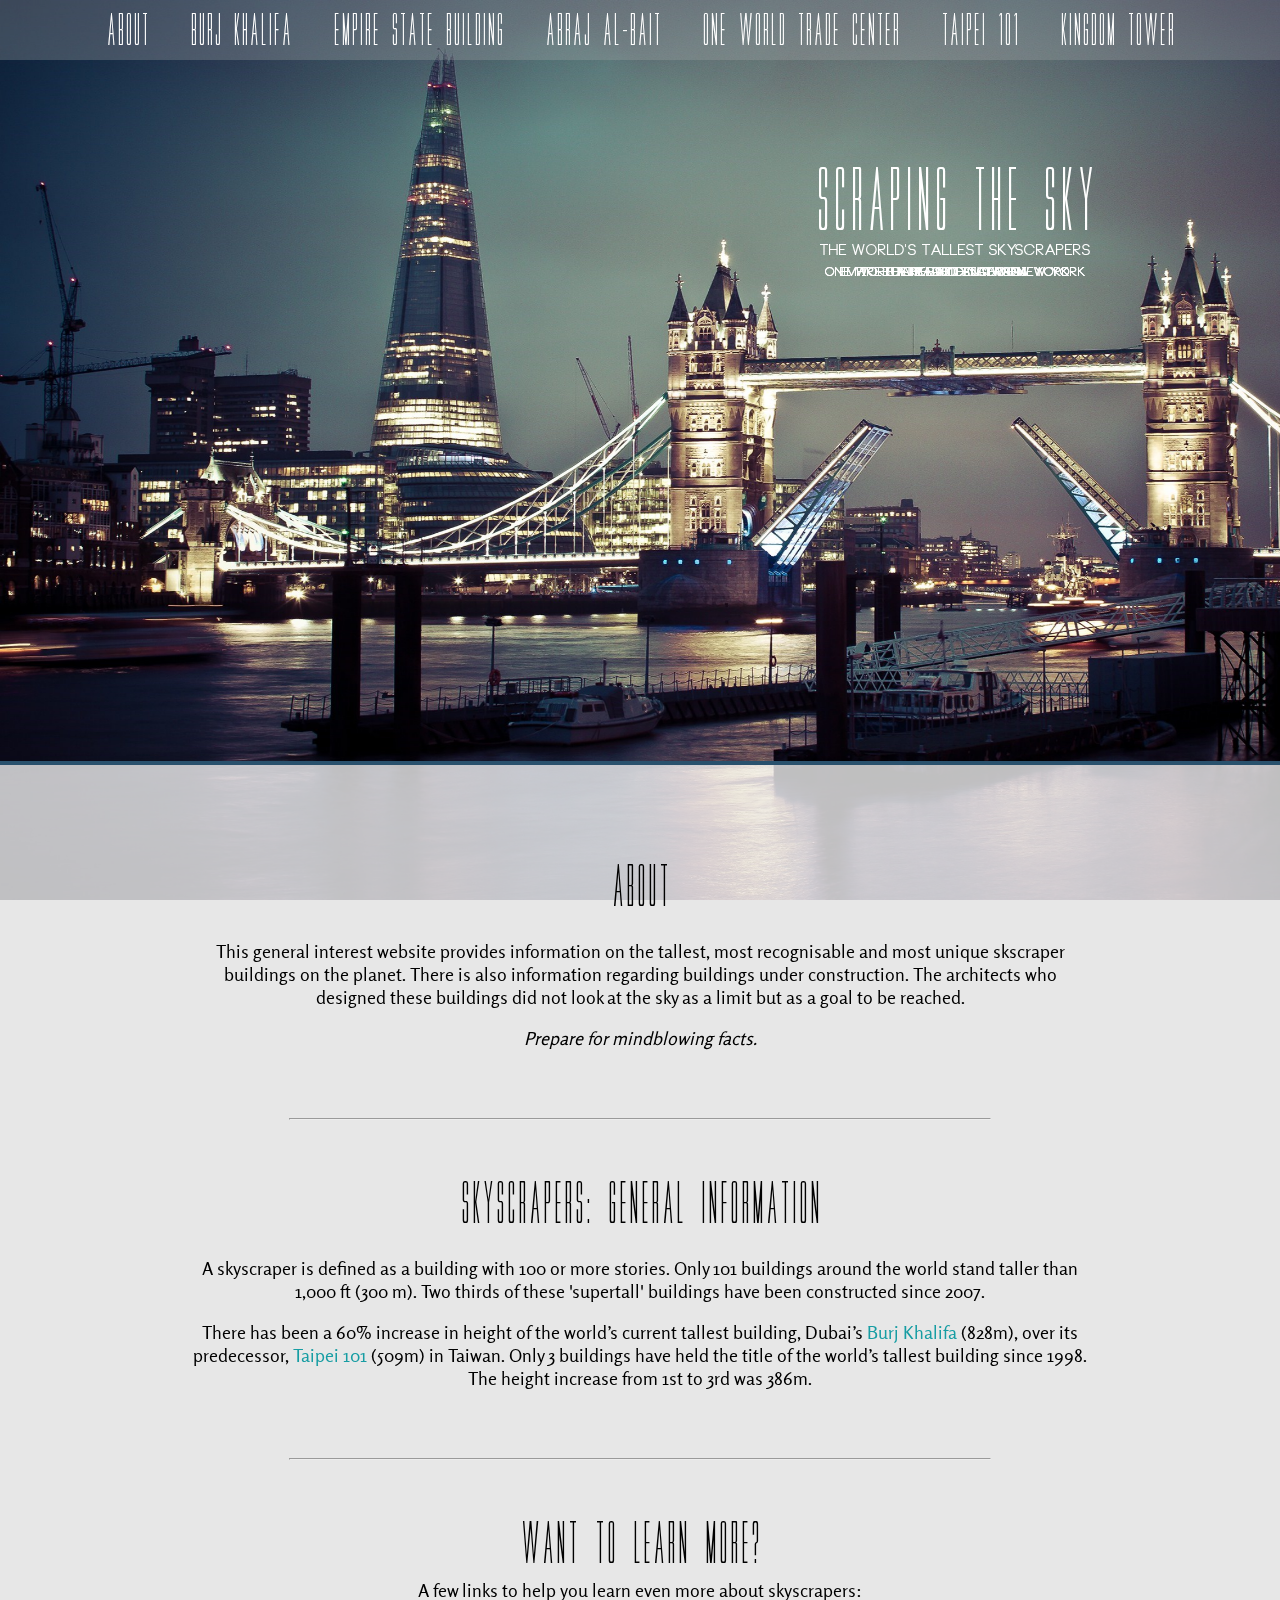
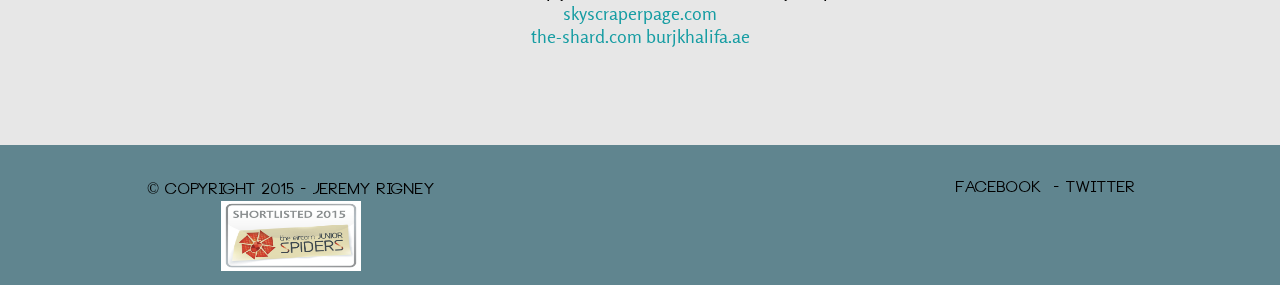
==== index.html @ f7fdcce0 "Changed 1 page, finished rest" ====
<!DOCTYPE html>
<html>
	<head>
	
		<meta charset="UTF-8" />
		<meta http-equiv="X-UA-Compatible" content="IE=edge,chrome=1"> 
		
		<title>Home | Scraping the Sky</title>
		
		<link rel="shortcut icon" href="images/favicon.ico" type="image/x-icon">
		<link rel="icon" href="images/favicon.ico" type="image/x-icon">
		
		<script src="http://ajax.googleapis.com/ajax/libs/jquery/1.9.1/jquery.min.js"></script>
		<script src="js/modernizr.custom.js"></script>

		<script src="//ajax.googleapis.com/ajax/libs/jquery/1.10.2/jquery.min.js"></script>
		
		<link rel="stylesheet" type="text/css" href="style.css" />

	<script>
	
	$(document).ready(function(){
		
		//Check to see if the window is top if not then display button
		$(window).scroll(function(){
			if ($(this).scrollTop() > 100) {
				$('.scrollToTop').fadeIn();

			} else {
				$('.scrollToTop').fadeOut();


			}
		});
		
		//Click event to scroll to top
		$('.scrollToTop').click(function(){
		$('html, body').animate({scrollTop : 0},800);
		

		

			return false;
		});
		
	});
	
	
	$(function() {
	  $('a[href*=#]:not([href=#])').click(function() {
	    if (location.pathname.replace(/^\//,'') == this.pathname.replace(/^\//,'') && location.hostname == this.hostname) {

	      var target = $(this.hash);
	      target = target.length ? target : $('[name=' + this.hash.slice(1) +']');
	      if (target.length) {
	        $('html,body').animate({
	          scrollTop: target.offset().top
	        }, 1000);
	        return false;
	      }
	    }
	  });
	});
	
	
	$(function() {
	
		$("#text_slideshow > div:gt(0)").hide();

		setInterval(function() { 
		  $('#text_slideshow > div:first')
		.fadeOut(1500)
		    .next()
		    .fadeIn(1500)
		    .end()
		    .appendTo('#text_slideshow');
		},  4000);
		
	});

	
	function slideSwitch() {
		var $active = $('#bg_slideshow img.active');
		if ( $active.length == 0 ) $active = $('#bg_slideshow img:last');
	 
		// use this to pull the images in the order they appear in the markup
		var $next =  $active.next().length ? $active.next()
			: $('#bg_slideshow img:first');

			// remember: uncomment the 3 lines below to put images in random order
			// var $sibs  = $active.siblings();
			// var rndNum = Math.floor(Math.random() * $sibs.length );
			// var $next  = $( $sibs[ rndNum ] );
		 
		$active.addClass('last-active');
			
		$next.css({opacity: 0.0})
			.addClass('active')
			.animate({opacity: 1.0}, 1500, function() {
				$active.removeClass('active last-active');
			});
	}
		 
	$(function() {
		setInterval( "slideSwitch()", 4000 );
	});
			
		</script>
		
		
	</head>
	<body>
<!--[if lt IE 7]>
<p>You are using an <b>outdated</b> browser. Please upgrade your browser or <a href="http://www.google.com/chrome/">download Google Chrome</a> to improve your experience.</p>
<![endif]-->	
	
	<div id="menu">
		<a href="#about">ABOUT</a>
		<a href="burj.html">BURJ KHALIFA</a> 
		<a href="empire.html">EMPIRE STATE BUILDING</a> 
		<a href="makkah.html">ABRAJ AL-BAIT</a> 
		<a href="owtc.html">ONE WORLD TRADE CENTER</a> 
		<a href="taipei.html">TAIPEI 101</a> 
		<a href="kingdom.html">KINGDOM TOWER</a> 

	</div>
		<div style="position: relative; z-index:-100;">
	<div id="bg_slideshow">
		<img class="active" src="images/shard.jpg" alt="The Shard - London" />
		<img src="images/empire.jpeg" alt="Empire State Building - New York" />
		<img src="images/burj.jpg" alt="Burj Khalifa - Dubai" />
		<img src="images/freedomtower.jpg" alt="One World Trade Center - New York" />
		<img src="images/taipei.jpg" alt="Taipei 101 - Taiwan" />
		<img src="images/empires.jpg" alt="Empire State Building - New York" />
		<img src="images/onewtc.jpg" alt="One World Trade Center - Manhattan" />
		<img src="images/taipei101.jpg" alt="Taipei 101 - Taiwan" />


		

	</div>
	</div>
	
		<div id="title">SCRAPING THE SKY<span>The World's Tallest Skyscrapers</span>
		
			<div id="text_slideshow">			   
			   <div>The Shard - London</div>		   
			   <div>Empire State Building - New York</div>
			   <div>Burj Khalifa - Dubai</div>
			   <div>One World Trade Center - New York</div>		   
			   <div>Taipei 101 - Taiwan</div>	
			   <div>Empire State Building - New York</div>
			   <div>One World Trade Center - New York</div>		   
			   <div>Taipei 101 - Taiwan</div>			   

			</div>
		
		</div>

	  <a href="#" class="scrollToTop"><img src="images/uparrow.png" /></a>
	
	<div id="body_info">		
	<a id="about"></a>

			<br>
			<div id="about_col">
				<div id="heading">ABOUT</div>

				<p> This general interest website provides information on the tallest, most recognisable and most unique skscraper buildings 
				on the planet. There is also information regarding buildings under construction. The architects who designed these buildings did not look at the sky as a limit but as a goal to be reached. 
				
				</p><p>
				<i>Prepare for mindblowing facts.</i> </p>
		
			</div>
			
			<hr width="700">
			
			<div id="generalinfo_col">
				<div id="heading">SKYSCRAPERS: GENERAL INFORMATION</div>
				<p>
	
				A skyscraper is defined as a building with 100 or more stories.
				Only 101 buildings around the world stand taller than 1,000 ft (300 m).
				Two thirds of these 'supertall' buildings have been constructed since 2007.
				</p><p>
				There has been a 60% increase in height of the world’s current tallest building, Dubai’s <a href="burj.html">Burj Khalifa</a> (828m), over its predecessor, <a href="taipei.html">Taipei 101</a> (509m) in Taiwan. 
				Only 3 buildings have held the title of the world’s tallest building since 1998. The height increase from 1st to 3rd was 386m. 
				</p>
			</div>
			
			<hr width="700">
			
			<div id="learnmore">
				<div id="heading">WANT TO LEARN MORE?</div>
			A few links to help you learn even more about skyscrapers:<br>
			
			<a href ="http://www.skyscraperpage.com/" target="_blank">skyscraperpage.com</a><br>
			<a href="http://www.the-shard.com" target="_blank">the-shard.com</a>
			<a href="http://www.burjkhalifa.ae/en/" target="_blank">burjkhalifa.ae</a>
			</div>
			
			
			<div id="footer">
				<div id="lfooter_col">
					&#169; Copyright 2015 - Jeremy Rigney<br>
					<a href="http://www.juniorspiders.ie/2015-event/shortlist-2015/" title="Junior Spiders Shortlist."><img src="images/juniorspiders1.jpg" height="70" width="140"/></a>
				</div>	
				
				<div id="rfooter_col">
				 <a href="#"> Facebook <img src="" /></a> -
				 <a href="#"> Twitter <img src="" /></a>
				</div>
				
			</div>
			
		</div>

	</body>
	
</html>
---- style.css ----
@charset "utf-8";

@\\\
 
                                |
                                |
                                |
                              _/^\_
                             //^^^\\
                            //^^^^^\\
                            ||.:::.||
                           //.:::::.\\
                           ||:::::::||
                         __||_ ::: _||__
                         |.::|.:::.|::.|
                        _|:::|:::::|:::|_
                       |"""""""""""""""""|
                       |= .:::::::::::. =|
                       |= ::::::::::::: =|
                       |= ::::::::::::: =|
                       |= ::::::::::::: =|
                       |= ::::::::::::: =|
                       |= ::::::::::::: =|
                       |= ::::::::::::: =|
                       |= ::::::::::::: =|
                       |= ::::::::::::: =|
                       |= ::::::::::::: =|
                       |= ::::::::::::: =|
                      _|_ ::::::::::::: _|_
                     |:::|:::::::::::::|:::|
                    _|___|_:::::::::::_|___|_
                   |:::::::|:::::::::|:::::::|
                  _|_::::::|:::::::::|::::::_|_
                 |:::|:::::|:::::::::|:::::|:::|
                 |:::|=:=:=|=:=:=:=:=|=:=:=|:::|
                 |=:=|II:II|:II:I:II:|II:II|=:=|,
              ,%8|III|----'/.""""""".\`----|III|8%8,
            '%&86"""""    //         \\    """""%&6&%,  
           --------------'/           \`--------------
           --------------'             `---------------
           =  =  =  =  =  =  =  =  =  =  =  =  =  =  =
		  /* There be Dragons!!! */;
				   
html{
	margin: 0px auto;
	overflow-x:hidden;
	max-width:100%;
}

body  {
	margin: 0px auto;
	background-size:1600px 800px ;
	background-repeat: no-repeat;
	background-color: #a1a1a1;
	background-attachment: fixed;
	max-width:100%;

}

@font-face{	
	font-family: 'titlefont';
	src: url('fonts/movie_letters/movieletters.ttf'), url('fonts/movie_letters/movieletters.eot');
	
}

@font-face{	
	font-family: 'subtitlefont';
	src: url('fonts/neou/neou.ttf'), url('fonts/neou/neou.eot');
		
}

@font-face{	
	font-family: 'contentfont';
	src: url('fonts/rosario/rosario.ttf'), url('fonts/rosario/rosario.eot');

}


a:link {
    text-decoration: none;
	color:#179DA3;
	transition:0.3s;
}
a:visited {
    text-decoration: none;
	color:#179DA3;

}
a:hover {
	color:#000;
	transition:0.3s;

}
a:active {
    text-decoration: none;
}

#menu{
	height:55px;
	width:100%;
	top:0;
	margin-bottom:-60px;
	background-color:rgba(170, 173, 173, 0.0);
	opacity:0.5;
	text-align:center;
	font-family:titlefont;
	transition:0.3s linear;
	padding-top:5px;
	font-size:45px;
	overflow:hidden;

}


#menu:hover{
	opacity:1;
	cursor:default;
	transition:0.3s linear;
	background-color:rgba(170, 173, 173, 0.3);

}

#menu a{
	color:#fff;
	padding-left:15px;
	padding-right:15px;
	transition:0.25s linear;

}

#menu:hover a{
	color:#fff;
	padding-left:15px;
	padding-right:15px;
	
}

#menu a:hover{
	color:#000;
	transition:0.25s linear;
	
}
			
#title{
	font-family:titlefont;
	font-size:90px;
	color:#fff;
	font-style:bold;
	margin-left: 480px;
	margin-top:150px;
    width: 950px;
	text-align:center;
	z-index:1;
	position:relative;
	
}

#title span{
	font-size:15px;
	font-family:subtitlefont;
	display:block;
	margin-top:-10px;
}

#bg_slideshow {
    position:relative;
	display:inline;
    z-index:-1;
	
}
 
#bg_slideshow img {
    position:absolute;
    top:0;
    left:0;
    z-index:8;
    opacity:0.0;
	
}
 
#bg_slideshow img.active {
    z-index:10;
    opacity:1.0;
	
}
 
#bg_slideshow img.last-active {
    z-index:9;
	
}
 
#bg_slideshow img {
    min-height: 100%;
    min-width: 1024px;
    width: 1600px;
    height: 800px;
    position: fixed;
    top: 0;
    left: 0;
	
}

#bg_slideshow  img alt{
	color:#000;
	height:80px;

}
 
@media screen and (max-width: 1024px){
    img.bg {
    left: 50%;
    margin-left: -512px;
	
}
}

#text_slideshow { 
	margin: 80px auto; 
	position: absolute;
    top: 50%;
    left: 50%;
	font-size:13px;
    transform: translateX(-50%) translateY(-50%);
	font-family:subtitlefont;
	width: 400px; 
	height: 40px; 
	padding: 10px; 
	text-align:center;
	
}
		
#text_slideshow > div { 
	position: absolute; 
	top: 10px; 
	left: 10px; 
	right: 10px; 
	color:#fff;
	bottom: 10px; 
}

#content {
    width: 100px;
    margin: 0 auto;
    background: rgba(11,11,11, 0.5);
    padding: 20px;
	
}

#bottom_center_button{
    position:absolute;
    bottom:5px;
    width:100%; 
	
 } 
 
#moreinfo_button{
    width:80px;
	padding-top:-40px;
	text-align:center;
    margin:0px auto; 
	background-color:rgba(255, 255, 255, 0.0);
	font-family:subtitlefont;
	/*border:1px solid #179DA3;*/
	transition:0.3s linear;

}
 
#moreinfo_button:hover{
	background-color:rgba(255, 255, 255, 1);
	transition:0.3s linear;
	color:#179da3;

}

.scrollToTop{
	width:100px; 
	height:130px;
	text-align:center; 
	font-style: exo;
	color: #000;
	text-decoration: none;
	position:fixed;
	bottom:0px;
	z-index:4;
	right:40px;
	transition:0.3s;
	display:none;
}
.scrollToTop:hover{
	transition:0.3s;
	text-decoration:none;
}

 
#body_info{
	width:100%;
	height:1100px;
	background-color:rgba(255,255,255,0.75);
	margin-top:500px;
	z-index:2;
	position:absolute;
	text-align:center;
	border-top:4px solid #29516D;
	padding-top:20px;
	
	
}

#heading{
	font-family:titlefont;
	font-size:60px;
	text-align:center;

}

#about_col{
	font-family:contentfont;
	font-size:18px;
	width:900px;
	position:relative;
	padding:40px;
	text-align:center;
	margin: 10px auto;	
	border:0px solid #29516D;
	margin-left:auto;
	margin-right:auto;

}

#generalinfo_col{
	font-family:contentfont;
	font-size:18px;
	width:900px;
	position:relative;
	padding:40px;
	text-align:center;
	margin: 10px auto;	
	border:0px solid #29516D;
	margin-left:auto;
	margin-right:auto;

}

#learnmore{
	font-family:contentfont;
	font-size:18px;
	width:900px;
	padding:40px;
	text-align:center;
	margin: 10px auto;	
	position: relative;
	border:0px solid #29516D;
	margin-left:auto;
	margin-right:auto;

}

#footer{
	width:100%;
	height:80px;
	bottom:0;
	left:0;
	max-width:100%;
	padding:30px;
	font-family:subtitlefont;
	position:absolute;
	background-color:rgba(38, 91, 106, 0.7);
	cursor:default;

}

#lfooter_col{
	float:left;
	width:40%;
	margin:5px;
	text-align:center;

}

#rfooter_col{
	float:right;
	width:40%;
	margin:5px;
	text-align:center;

}

#rfooter_col a{
	color:#000;
}
#rfooter_col a:hover{
	color:#fff;
}
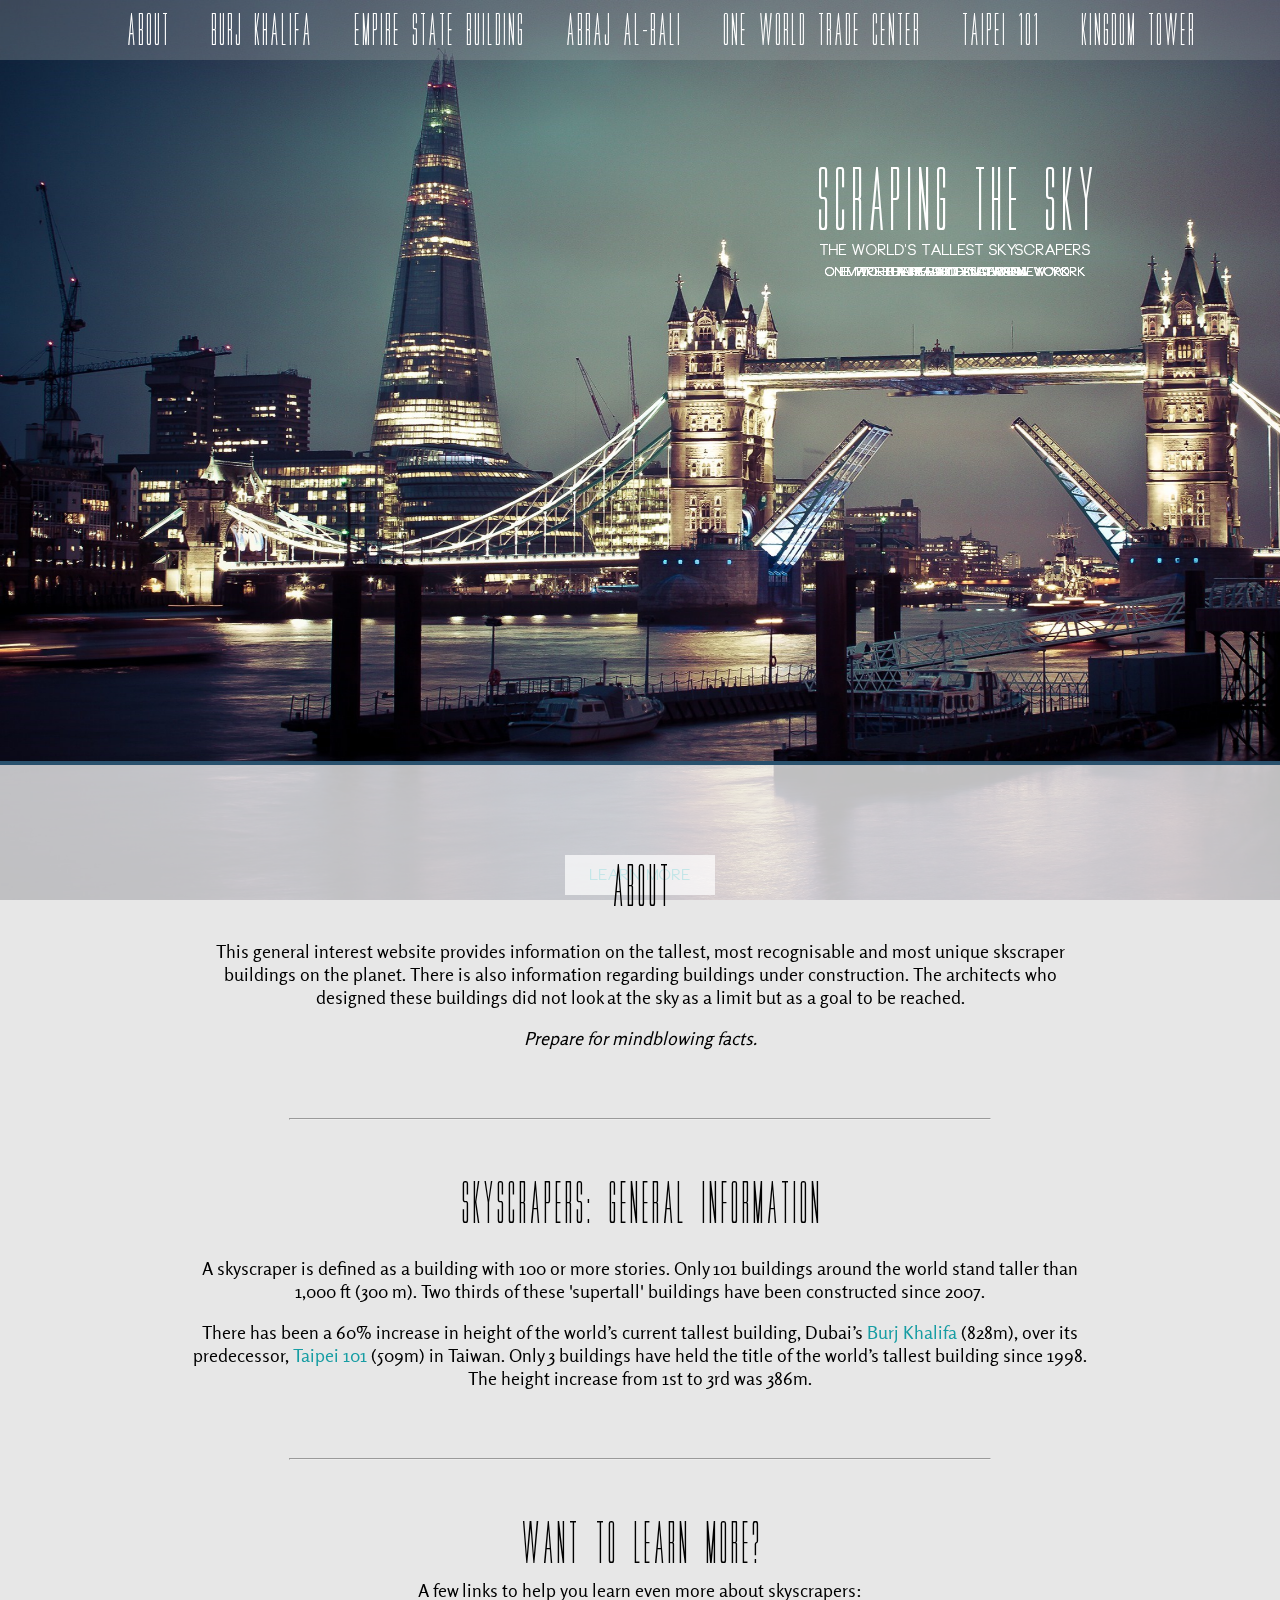
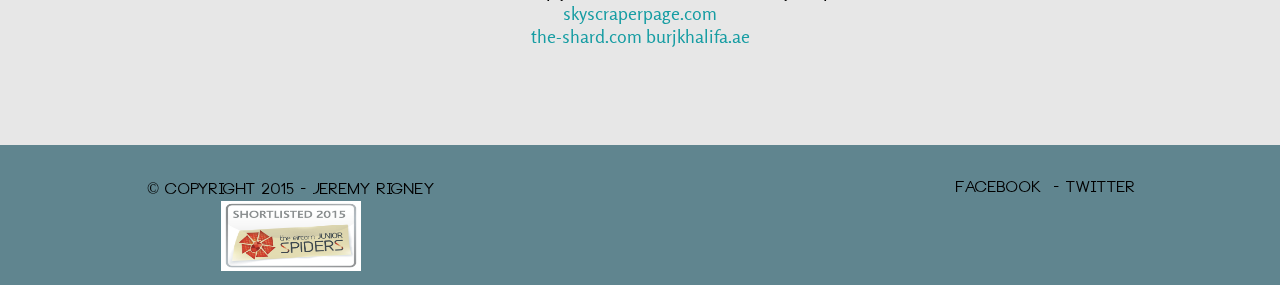
==== commit 9b399161: "made pages mobile responsive" ====
--- a/index.html
+++ b/index.html
@@ -4,7 +4,9 @@
 	
 		<meta charset="UTF-8" />
 		<meta http-equiv="X-UA-Compatible" content="IE=edge,chrome=1"> 
-		
+
+		<meta name="viewport" content='width=500'>
+
 		<title>Home | Scraping the Sky</title>
 		
 		<link rel="shortcut icon" href="images/favicon.ico" type="image/x-icon">
@@ -15,7 +17,8 @@
 
 		<script src="//ajax.googleapis.com/ajax/libs/jquery/1.10.2/jquery.min.js"></script>
 		
-		<link rel="stylesheet" type="text/css" href="style.css" />
+		<link rel="stylesheet" type="text/css" href="style.css" media="none" onload="if(media!='all')media='all'">
+		<noscript><link rel="stylesheet" href="style.css"></noscript>
 
 	<script>
 	
@@ -105,6 +108,17 @@
 		setInterval( "slideSwitch()", 4000 );
 	});
 			
+			
+	$(function () {
+     $('#menu ul').addClass('hidden');
+	});
+	
+	$(function() {
+		$('#menu button.minimenu').click(function(e) {
+			e.preventDefault();
+			$('#menu ul').toggleClass('hidden');
+		});
+	});	
 		</script>
 		
 		
@@ -115,15 +129,21 @@
 <![endif]-->	
 	
 	<div id="menu">
-		<a href="#about">ABOUT</a>
-		<a href="burj.html">BURJ KHALIFA</a> 
-		<a href="empire.html">EMPIRE STATE BUILDING</a> 
-		<a href="makkah.html">ABRAJ AL-BAIT</a> 
-		<a href="owtc.html">ONE WORLD TRADE CENTER</a> 
-		<a href="taipei.html">TAIPEI 101</a> 
-		<a href="kingdom.html">KINGDOM TOWER</a> 
-
-	</div>
+	<button class="minimenu"><img src="images/menu.png" height="35" width="35"/></button>
+	
+	
+	<ul>
+		<li><a href="index.html">ABOUT</a></li>
+		<li><a href="burj.html">BURJ KHALIFA</a></li>
+		<li><a href="empire.html">EMPIRE STATE BUILDING</a></li> 
+		<li><a href="makkah.html">ABRAJ AL-BALI</a></li> 
+		<li><a href="owtc.html">ONE WORLD TRADE CENTER</a></li> 
+		<li><a href="taipei.html">TAIPEI 101</a></li> 
+		<li><a href="kingdom.html">KINGDOM TOWER</a></li> 
+		
+	</ul>	
+	</div>
+	
 		<div style="position: relative; z-index:-100;">
 	<div id="bg_slideshow">
 		<img class="active" src="images/shard.jpg" alt="The Shard - London" />
@@ -156,6 +176,14 @@
 			</div>
 		
 		</div>
+		
+		<div id='bottom_center_button'>
+		<a href="#about">
+		<div id='moreinfo_button'>
+			<b>LEARN MORE</b>
+		</div>
+		</a>
+	</div>
 
 	  <a href="#" class="scrollToTop"><img src="images/uparrow.png" /></a>
 	
@@ -174,7 +202,7 @@
 		
 			</div>
 			
-			<hr width="700">
+			<hr>
 			
 			<div id="generalinfo_col">
 				<div id="heading">SKYSCRAPERS: GENERAL INFORMATION</div>
--- a/style.css
+++ b/style.css
@@ -45,6 +45,7 @@
 	margin: 0px auto;
 	overflow-x:hidden;
 	max-width:100%;
+	
 }
 
 body  {
@@ -54,6 +55,7 @@
 	background-color: #a1a1a1;
 	background-attachment: fixed;
 	max-width:100%;
+	
 
 }
 
@@ -100,17 +102,15 @@
 	width:100%;
 	top:0;
 	margin-bottom:-60px;
-	background-color:rgba(170, 173, 173, 0.0);
-	opacity:0.5;
+	background-color:rgba(170, 173, 173, 0);
 	text-align:center;
 	font-family:titlefont;
 	transition:0.3s linear;
 	padding-top:5px;
 	font-size:45px;
-	overflow:hidden;
-
-}
-
+	overflow:hidden;	
+
+}
 
 #menu:hover{
 	opacity:1;
@@ -119,27 +119,49 @@
 	background-color:rgba(170, 173, 173, 0.3);
 
 }
-
-#menu a{
-	color:#fff;
+#menu ul{
+	margin:0px auto;
+	top:0;
+
+}
+
+#menu li{
+	color:#fff;
+	display:inline;
+	font:titlefont;
 	padding-left:15px;
 	padding-right:15px;
 	transition:0.25s linear;
 
 }
 
-#menu:hover a{
-	color:#fff;
-	padding-left:15px;
-	padding-right:15px;
-	
+#menu a{
+	color:#fff;
 }
 
 #menu a:hover{
 	color:#000;
+}
+
+#menu:hover li{
+	color:#fff;
+	
+}
+
+#menu li:hover{
+	color:#000;
 	transition:0.25s linear;
 	
 }
+
+.minimenu{
+	float:right;
+	display:none;
+	margin:10px;
+	width:35px;
+	height:35px;
+}
+	
 			
 #title{
 	font-family:titlefont;
@@ -254,23 +276,25 @@
  } 
  
 #moreinfo_button{
-    width:80px;
-	padding-top:-40px;
+    width:130px;
+	height:20px;
 	text-align:center;
     margin:0px auto; 
-	background-color:rgba(255, 255, 255, 0.0);
+	background-color:rgba(255, 255, 255, 0.7);
+	padding:10px;
+	/*border: 1px solid #179DA3;*/
 	font-family:subtitlefont;
-	/*border:1px solid #179DA3;*/
 	transition:0.3s linear;
-
-}
- 
-#moreinfo_button:hover{
+	line-height:25px;
+
+ }
+ 
+ #moreinfo_button:hover{
 	background-color:rgba(255, 255, 255, 1);
 	transition:0.3s linear;
 	color:#179da3;
 
-}
+ }
 
 .scrollToTop{
 	width:100px; 
@@ -301,8 +325,7 @@
 	position:absolute;
 	text-align:center;
 	border-top:4px solid #29516D;
-	padding-top:20px;
-	
+	padding-top:20px;	
 	
 }
 
@@ -335,7 +358,6 @@
 	padding:40px;
 	text-align:center;
 	margin: 10px auto;	
-	border:0px solid #29516D;
 	margin-left:auto;
 	margin-right:auto;
 
@@ -349,7 +371,6 @@
 	text-align:center;
 	margin: 10px auto;	
 	position: relative;
-	border:0px solid #29516D;
 	margin-left:auto;
 	margin-right:auto;
 
@@ -391,4 +412,79 @@
 #rfooter_col a:hover{
 	color:#fff;
 }
-
+hr{width:700px;}
+
+@media all and (max-width: 550px) {
+   
+	#menu {  
+		overflow: auto; 
+		height:100%; 
+		opacity:1;
+	}
+	
+	.minimenu {
+		width: 50px;
+		height: 50px;
+		display:inline;
+	}
+
+	.hidden {
+		display: none;
+
+	}
+	
+	button{
+		background:none;
+		border:none;
+		font-size:1em;
+		color:blue;
+	
+	}
+	
+	#title{
+		margin:0px auto;
+		margin-top:30%;
+		vertical-align:middle;
+		width:100%;
+		text-align:center;
+		
+	}
+	
+	#body_info{
+		width:100%;
+		height:200%;
+ 		margin-top:100%;
+
+	}
+	
+	hr{display:none;}
+	
+	#about_col{
+		width:80%;
+		height:90%;
+		margin:5px;
+		margin-bottom:-150%;
+
+	}
+	
+	#generalinfo_col{
+		width:80%;
+		height:90%;
+		margin:5px;
+		margin-bottom:-130%;
+
+	}
+	
+	#learnmore{
+		width:80%;
+		height:90%;
+		margin:5px;
+		margin-bottom:-130%;
+	
+	}
+	
+	#footer{
+		display:none;
+	}
+}
+  --- a/style.css
+++ b/style.css
@@ -45,6 +45,7 @@
 	margin: 0px auto;
 	overflow-x:hidden;
 	max-width:100%;
+	
 }
 
 body  {
@@ -54,6 +55,7 @@
 	background-color: #a1a1a1;
 	background-attachment: fixed;
 	max-width:100%;
+	
 
 }
 
@@ -100,17 +102,15 @@
 	width:100%;
 	top:0;
 	margin-bottom:-60px;
-	background-color:rgba(170, 173, 173, 0.0);
-	opacity:0.5;
+	background-color:rgba(170, 173, 173, 0);
 	text-align:center;
 	font-family:titlefont;
 	transition:0.3s linear;
 	padding-top:5px;
 	font-size:45px;
-	overflow:hidden;
-
-}
-
+	overflow:hidden;	
+
+}
 
 #menu:hover{
 	opacity:1;
@@ -119,27 +119,49 @@
 	background-color:rgba(170, 173, 173, 0.3);
 
 }
-
-#menu a{
-	color:#fff;
+#menu ul{
+	margin:0px auto;
+	top:0;
+
+}
+
+#menu li{
+	color:#fff;
+	display:inline;
+	font:titlefont;
 	padding-left:15px;
 	padding-right:15px;
 	transition:0.25s linear;
 
 }
 
-#menu:hover a{
-	color:#fff;
-	padding-left:15px;
-	padding-right:15px;
-	
+#menu a{
+	color:#fff;
 }
 
 #menu a:hover{
 	color:#000;
+}
+
+#menu:hover li{
+	color:#fff;
+	
+}
+
+#menu li:hover{
+	color:#000;
 	transition:0.25s linear;
 	
 }
+
+.minimenu{
+	float:right;
+	display:none;
+	margin:10px;
+	width:35px;
+	height:35px;
+}
+	
 			
 #title{
 	font-family:titlefont;
@@ -254,23 +276,25 @@
  } 
  
 #moreinfo_button{
-    width:80px;
-	padding-top:-40px;
+    width:130px;
+	height:20px;
 	text-align:center;
     margin:0px auto; 
-	background-color:rgba(255, 255, 255, 0.0);
+	background-color:rgba(255, 255, 255, 0.7);
+	padding:10px;
+	/*border: 1px solid #179DA3;*/
 	font-family:subtitlefont;
-	/*border:1px solid #179DA3;*/
 	transition:0.3s linear;
-
-}
- 
-#moreinfo_button:hover{
+	line-height:25px;
+
+ }
+ 
+ #moreinfo_button:hover{
 	background-color:rgba(255, 255, 255, 1);
 	transition:0.3s linear;
 	color:#179da3;
 
-}
+ }
 
 .scrollToTop{
 	width:100px; 
@@ -301,8 +325,7 @@
 	position:absolute;
 	text-align:center;
 	border-top:4px solid #29516D;
-	padding-top:20px;
-	
+	padding-top:20px;	
 	
 }
 
@@ -335,7 +358,6 @@
 	padding:40px;
 	text-align:center;
 	margin: 10px auto;	
-	border:0px solid #29516D;
 	margin-left:auto;
 	margin-right:auto;
 
@@ -349,7 +371,6 @@
 	text-align:center;
 	margin: 10px auto;	
 	position: relative;
-	border:0px solid #29516D;
 	margin-left:auto;
 	margin-right:auto;
 
@@ -391,4 +412,79 @@
 #rfooter_col a:hover{
 	color:#fff;
 }
-
+hr{width:700px;}
+
+@media all and (max-width: 550px) {
+   
+	#menu {  
+		overflow: auto; 
+		height:100%; 
+		opacity:1;
+	}
+	
+	.minimenu {
+		width: 50px;
+		height: 50px;
+		display:inline;
+	}
+
+	.hidden {
+		display: none;
+
+	}
+	
+	button{
+		background:none;
+		border:none;
+		font-size:1em;
+		color:blue;
+	
+	}
+	
+	#title{
+		margin:0px auto;
+		margin-top:30%;
+		vertical-align:middle;
+		width:100%;
+		text-align:center;
+		
+	}
+	
+	#body_info{
+		width:100%;
+		height:200%;
+ 		margin-top:100%;
+
+	}
+	
+	hr{display:none;}
+	
+	#about_col{
+		width:80%;
+		height:90%;
+		margin:5px;
+		margin-bottom:-150%;
+
+	}
+	
+	#generalinfo_col{
+		width:80%;
+		height:90%;
+		margin:5px;
+		margin-bottom:-130%;
+
+	}
+	
+	#learnmore{
+		width:80%;
+		height:90%;
+		margin:5px;
+		margin-bottom:-130%;
+	
+	}
+	
+	#footer{
+		display:none;
+	}
+}
+  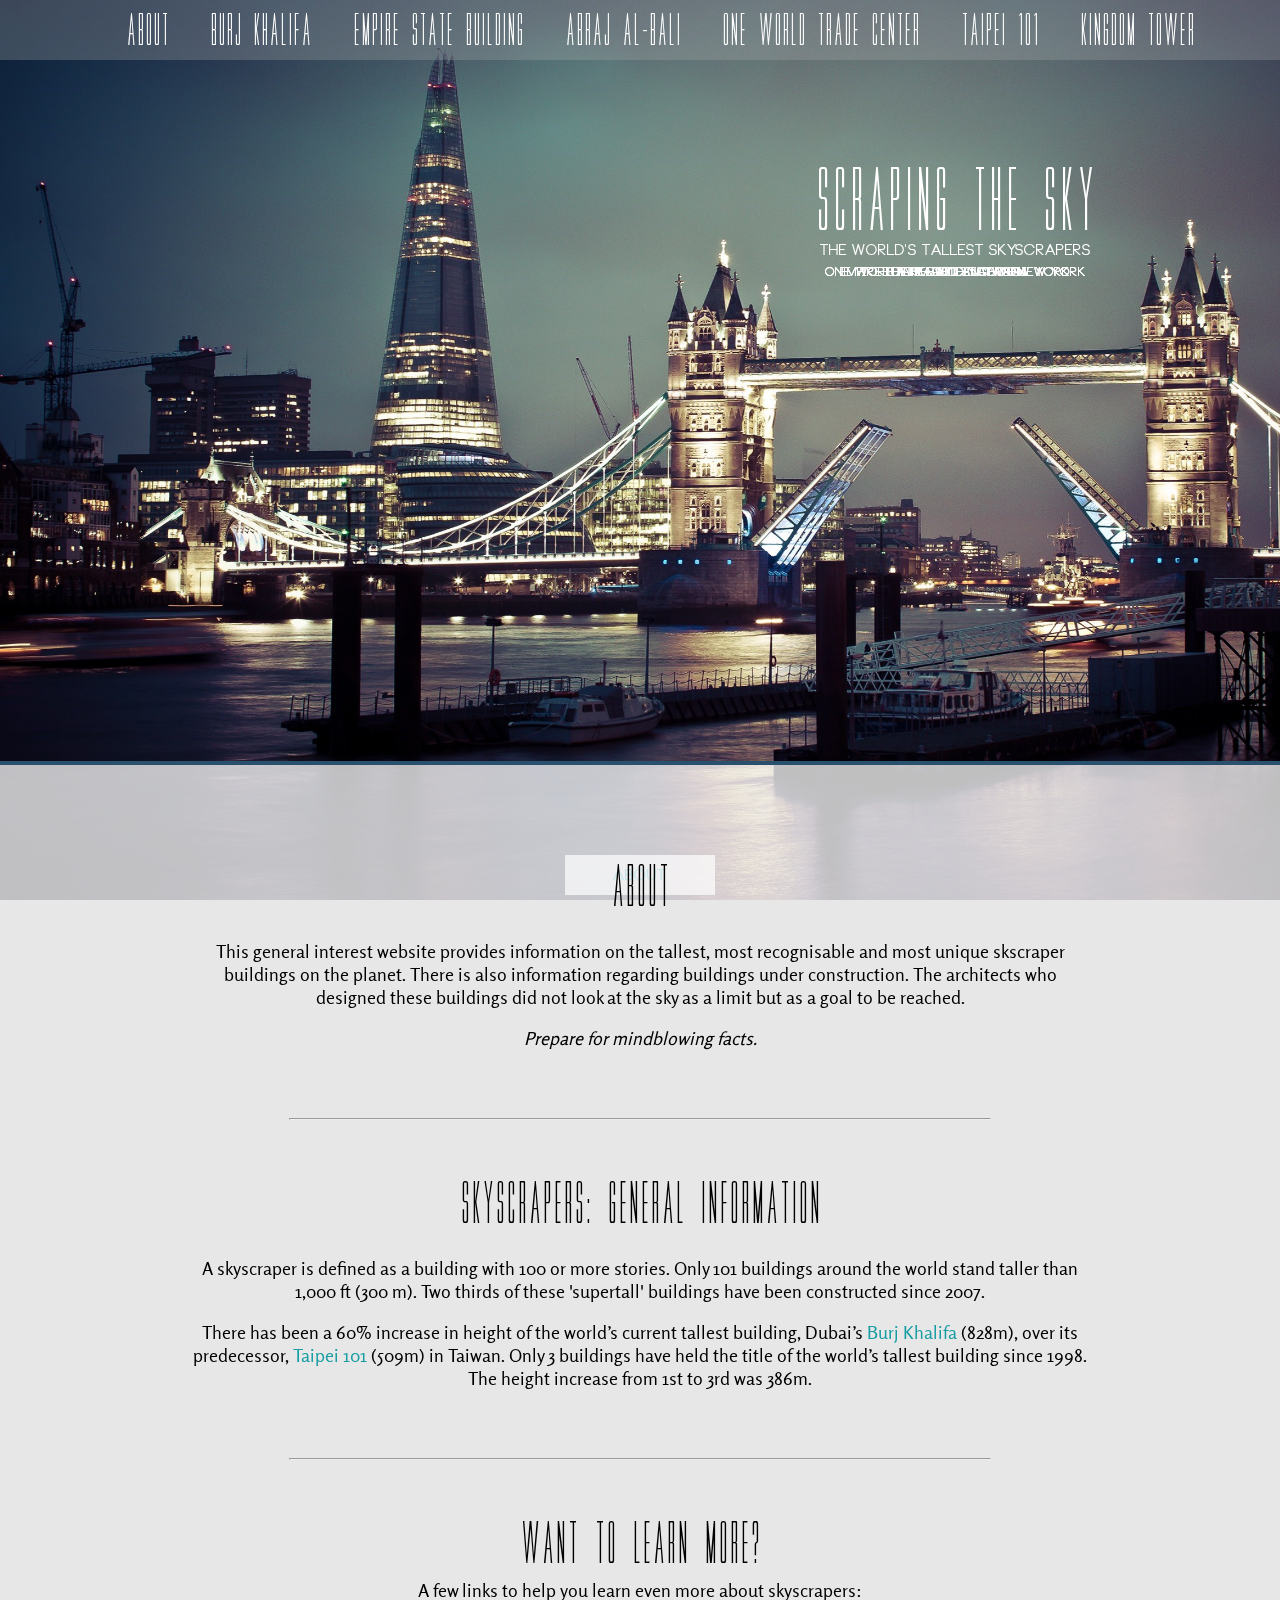
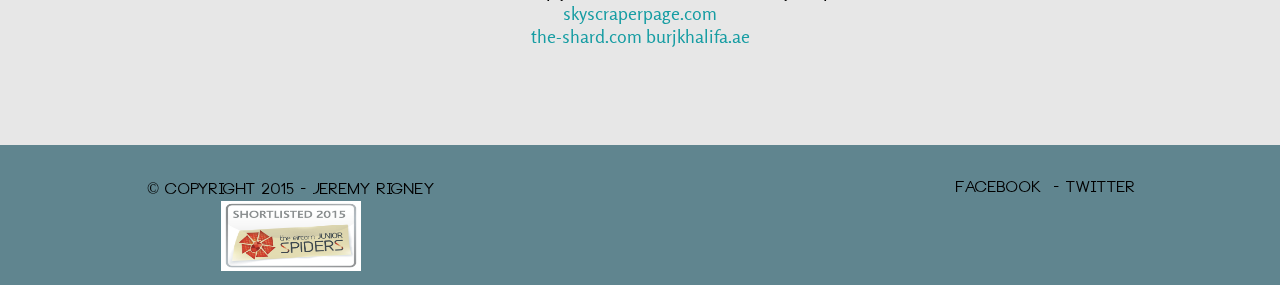
==== commit 1df83e9c: "removed unused images," ====
--- a/index.html
+++ b/index.html
@@ -124,16 +124,12 @@
 		
 	</head>
 	<body>
-<!--[if lt IE 7]>
-<p>You are using an <b>outdated</b> browser. Please upgrade your browser or <a href="http://www.google.com/chrome/">download Google Chrome</a> to improve your experience.</p>
-<![endif]-->	
 	
 	<div id="menu">
 	<button class="minimenu"><img src="images/menu.png" height="35" width="35"/></button>
-	
-	
+		
 	<ul>
-		<li><a href="index.html">ABOUT</a></li>
+		<li><a href="#about">ABOUT</a></li>
 		<li><a href="burj.html">BURJ KHALIFA</a></li>
 		<li><a href="empire.html">EMPIRE STATE BUILDING</a></li> 
 		<li><a href="makkah.html">ABRAJ AL-BALI</a></li> 
@@ -180,7 +176,7 @@
 		<div id='bottom_center_button'>
 		<a href="#about">
 		<div id='moreinfo_button'>
-			<b>LEARN MORE</b>
+			<b>ABOUT</b>
 		</div>
 		</a>
 	</div>
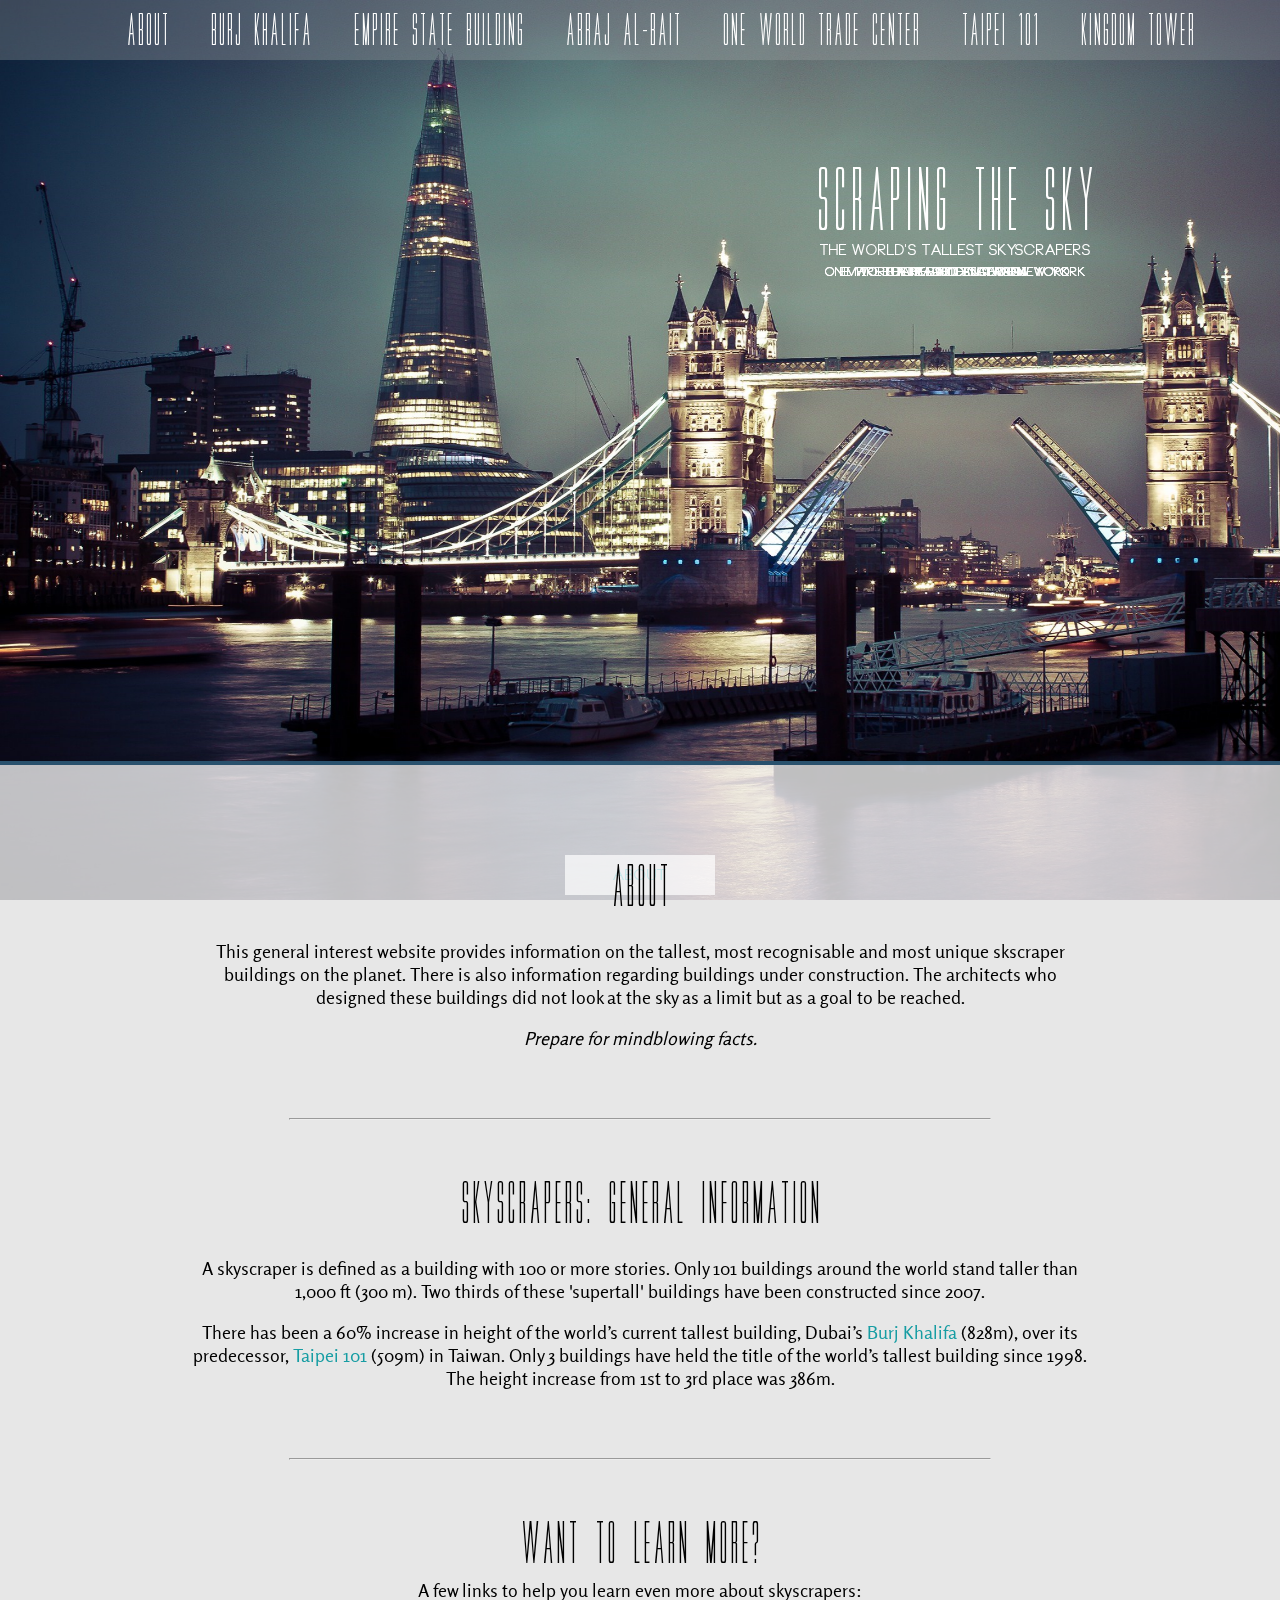
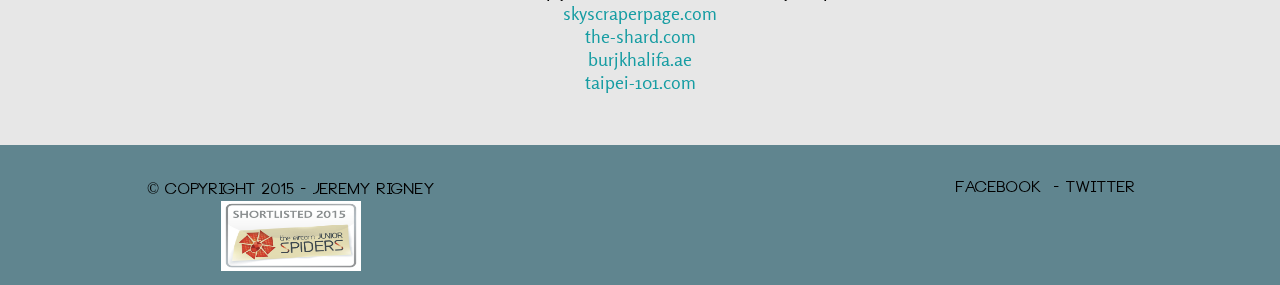
==== commit ca3ced33: "More mobile responsive stuff, formatting" ====
--- a/index.html
+++ b/index.html
@@ -4,7 +4,6 @@
 	
 		<meta charset="UTF-8" />
 		<meta http-equiv="X-UA-Compatible" content="IE=edge,chrome=1"> 
-
 		<meta name="viewport" content='width=500'>
 
 		<title>Home | Scraping the Sky</title>
@@ -132,7 +131,7 @@
 		<li><a href="#about">ABOUT</a></li>
 		<li><a href="burj.html">BURJ KHALIFA</a></li>
 		<li><a href="empire.html">EMPIRE STATE BUILDING</a></li> 
-		<li><a href="makkah.html">ABRAJ AL-BALI</a></li> 
+		<li><a href="makkah.html">ABRAJ AL-BAIT</a></li> 
 		<li><a href="owtc.html">ONE WORLD TRADE CENTER</a></li> 
 		<li><a href="taipei.html">TAIPEI 101</a></li> 
 		<li><a href="kingdom.html">KINGDOM TOWER</a></li> 
@@ -209,7 +208,7 @@
 				Two thirds of these 'supertall' buildings have been constructed since 2007.
 				</p><p>
 				There has been a 60% increase in height of the world’s current tallest building, Dubai’s <a href="burj.html">Burj Khalifa</a> (828m), over its predecessor, <a href="taipei.html">Taipei 101</a> (509m) in Taiwan. 
-				Only 3 buildings have held the title of the world’s tallest building since 1998. The height increase from 1st to 3rd was 386m. 
+				Only 3 buildings have held the title of the world’s tallest building since 1998. The height increase from 1st to 3rd place was 386m. 
 				</p>
 			</div>
 			
@@ -220,8 +219,9 @@
 			A few links to help you learn even more about skyscrapers:<br>
 			
 			<a href ="http://www.skyscraperpage.com/" target="_blank">skyscraperpage.com</a><br>
-			<a href="http://www.the-shard.com" target="_blank">the-shard.com</a>
-			<a href="http://www.burjkhalifa.ae/en/" target="_blank">burjkhalifa.ae</a>
+			<a href="http://www.the-shard.com" target="_blank">the-shard.com</a><br>
+			<a href="http://www.burjkhalifa.ae/en/" target="_blank">burjkhalifa.ae</a><br>
+			<a href="http://www.taipei-101.com.tw/en/index.aspx" target="_blank">taipei-101.com</a>
 			</div>
 			
 			
@@ -239,6 +239,17 @@
 			</div>
 			
 		</div>
+		
+	<script>
+	  (function(i,s,o,g,r,a,m){i['GoogleAnalyticsObject']=r;i[r]=i[r]||function(){
+	  (i[r].q=i[r].q||[]).push(arguments)},i[r].l=1*new Date();a=s.createElement(o),
+	  m=s.getElementsByTagName(o)[0];a.async=1;a.src=g;m.parentNode.insertBefore(a,m)
+	  })(window,document,'script','//www.google-analytics.com/analytics.js','ga');
+
+	  ga('create', 'UA-61485728-1', 'auto');
+	  ga('send', 'pageview');
+
+	</script>	
 
 	</body>
 	
--- a/style.css
+++ b/style.css
@@ -452,7 +452,8 @@
 	
 	#body_info{
 		width:100%;
-		height:200%;
+		height:300%;
+		background-color:rgba(255,255,255,0.75);
  		margin-top:100%;
 
 	}
@@ -463,7 +464,7 @@
 		width:80%;
 		height:90%;
 		margin:5px;
-		margin-bottom:-150%;
+		margin-bottom:-250%;
 
 	}
 	
@@ -471,7 +472,7 @@
 		width:80%;
 		height:90%;
 		margin:5px;
-		margin-bottom:-130%;
+		margin-bottom:-240%;
 
 	}
 	
@@ -479,12 +480,12 @@
 		width:80%;
 		height:90%;
 		margin:5px;
-		margin-bottom:-130%;
 	
 	}
 	
 	#footer{
-		display:none;
-	}
+		height:70px;
+	}
+	
 }
   --- a/style.css
+++ b/style.css
@@ -452,7 +452,8 @@
 	
 	#body_info{
 		width:100%;
-		height:200%;
+		height:300%;
+		background-color:rgba(255,255,255,0.75);
  		margin-top:100%;
 
 	}
@@ -463,7 +464,7 @@
 		width:80%;
 		height:90%;
 		margin:5px;
-		margin-bottom:-150%;
+		margin-bottom:-250%;
 
 	}
 	
@@ -471,7 +472,7 @@
 		width:80%;
 		height:90%;
 		margin:5px;
-		margin-bottom:-130%;
+		margin-bottom:-240%;
 
 	}
 	
@@ -479,12 +480,12 @@
 		width:80%;
 		height:90%;
 		margin:5px;
-		margin-bottom:-130%;
 	
 	}
 	
 	#footer{
-		display:none;
-	}
+		height:70px;
+	}
+	
 }
   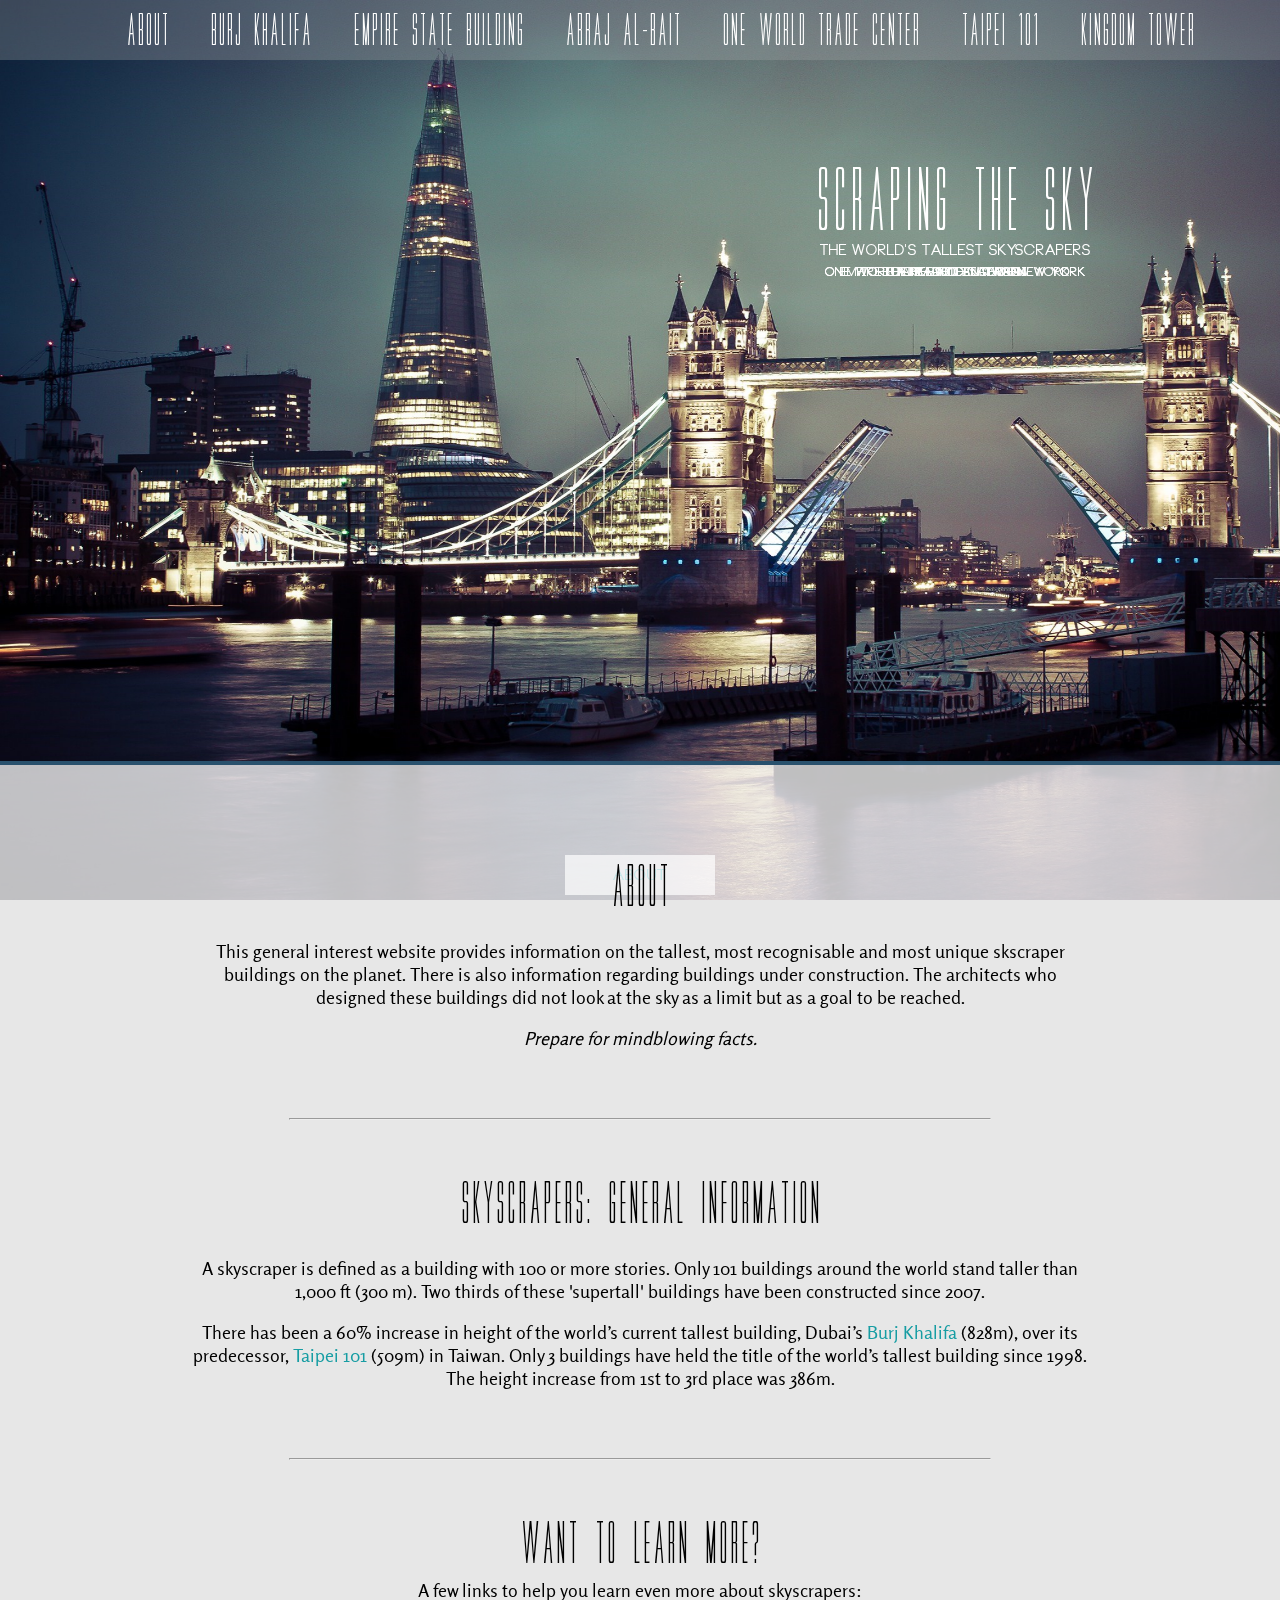
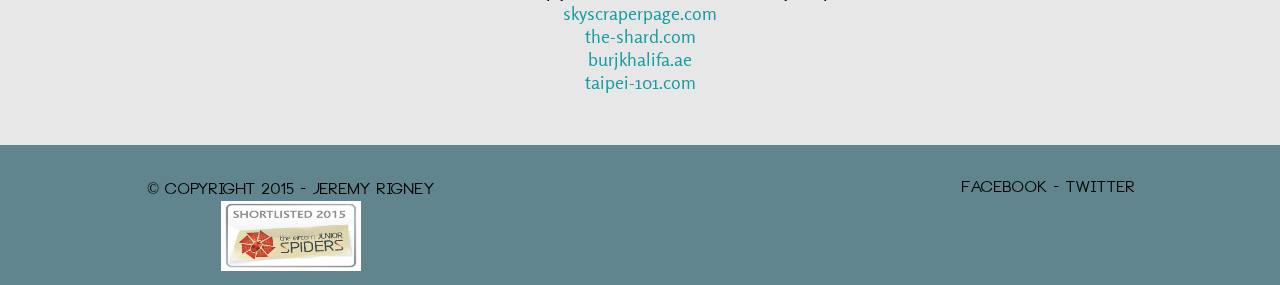
==== commit f58a5983: "tweaking, improved load time" ====
--- a/index.html
+++ b/index.html
@@ -8,13 +8,10 @@
 
 		<title>Home | Scraping the Sky</title>
 		
-		<link rel="shortcut icon" href="images/favicon.ico" type="image/x-icon">
 		<link rel="icon" href="images/favicon.ico" type="image/x-icon">
 		
-		<script src="http://ajax.googleapis.com/ajax/libs/jquery/1.9.1/jquery.min.js"></script>
+		<script src="http://ajax.googleapis.com/ajax/libs/jquery/1.10.2/jquery.min.js"></script>
 		<script src="js/modernizr.custom.js"></script>
-
-		<script src="//ajax.googleapis.com/ajax/libs/jquery/1.10.2/jquery.min.js"></script>
 		
 		<link rel="stylesheet" type="text/css" href="style.css" media="none" onload="if(media!='all')media='all'">
 		<noscript><link rel="stylesheet" href="style.css"></noscript>
@@ -31,7 +28,6 @@
 			} else {
 				$('.scrollToTop').fadeOut();
 
-
 			}
 		});
 		
@@ -39,9 +35,6 @@
 		$('.scrollToTop').click(function(){
 		$('html, body').animate({scrollTop : 0},800);
 		
-
-		
-
 			return false;
 		});
 		
@@ -66,7 +59,6 @@
 	
 	
 	$(function() {
-	
 		$("#text_slideshow > div:gt(0)").hide();
 
 		setInterval(function() { 
@@ -85,14 +77,8 @@
 		var $active = $('#bg_slideshow img.active');
 		if ( $active.length == 0 ) $active = $('#bg_slideshow img:last');
 	 
-		// use this to pull the images in the order they appear in the markup
 		var $next =  $active.next().length ? $active.next()
 			: $('#bg_slideshow img:first');
-
-			// remember: uncomment the 3 lines below to put images in random order
-			// var $sibs  = $active.siblings();
-			// var rndNum = Math.floor(Math.random() * $sibs.length );
-			// var $next  = $( $sibs[ rndNum ] );
 		 
 		$active.addClass('last-active');
 			
@@ -118,12 +104,13 @@
 			$('#menu ul').toggleClass('hidden');
 		});
 	});	
-		</script>
-		
-		
+	
+	</script>
+				
 	</head>
+	
 	<body>
-	
+		
 	<div id="menu">
 	<button class="minimenu"><img src="images/menu.png" height="35" width="35"/></button>
 		
@@ -139,40 +126,37 @@
 	</ul>	
 	</div>
 	
-		<div style="position: relative; z-index:-100;">
+	<div style="position: relative; z-index:-100;">
 	<div id="bg_slideshow">
 		<img class="active" src="images/shard.jpg" alt="The Shard - London" />
 		<img src="images/empire.jpeg" alt="Empire State Building - New York" />
 		<img src="images/burj.jpg" alt="Burj Khalifa - Dubai" />
 		<img src="images/freedomtower.jpg" alt="One World Trade Center - New York" />
 		<img src="images/taipei.jpg" alt="Taipei 101 - Taiwan" />
-		<img src="images/empires.jpg" alt="Empire State Building - New York" />
+		<!--<img src="images/empires.jpg" alt="Empire State Building - New York" />-->
 		<img src="images/onewtc.jpg" alt="One World Trade Center - Manhattan" />
 		<img src="images/taipei101.jpg" alt="Taipei 101 - Taiwan" />
 
-
-		
-
-	</div>
-	</div>
-	
-		<div id="title">SCRAPING THE SKY<span>The World's Tallest Skyscrapers</span>
-		
-			<div id="text_slideshow">			   
-			   <div>The Shard - London</div>		   
-			   <div>Empire State Building - New York</div>
-			   <div>Burj Khalifa - Dubai</div>
-			   <div>One World Trade Center - New York</div>		   
-			   <div>Taipei 101 - Taiwan</div>	
-			   <div>Empire State Building - New York</div>
-			   <div>One World Trade Center - New York</div>		   
-			   <div>Taipei 101 - Taiwan</div>			   
-
-			</div>
-		
-		</div>
-		
-		<div id='bottom_center_button'>
+	</div>
+	</div>
+	
+	<div id="title">SCRAPING THE SKY<span>The World's Tallest Skyscrapers</span>
+		
+		<div id="text_slideshow">			   
+		   <div>The Shard - London</div>		   
+		   <div>Empire State Building - New York</div>
+		   <div>Burj Khalifa - Dubai</div>
+		   <div>One World Trade Center - New York</div>		   
+		   <div>Taipei 101 - Taiwan</div>	
+		   <!--<div>Empire State Building - New York</div>-->
+		   <div>One World Trade Center - New York</div>		   
+		   <div>Taipei 101 - Taiwan</div>			   
+
+		</div>
+		
+	</div>
+		
+	<div id='bottom_center_button'>
 		<a href="#about">
 		<div id='moreinfo_button'>
 			<b>ABOUT</b>
@@ -180,65 +164,64 @@
 		</a>
 	</div>
 
-	  <a href="#" class="scrollToTop"><img src="images/uparrow.png" /></a>
+	<a href="#" class="scrollToTop"><img src="images/uparrow.png" /></a>
 	
 	<div id="body_info">		
 	<a id="about"></a>
 
-			<br>
-			<div id="about_col">
-				<div id="heading">ABOUT</div>
-
-				<p> This general interest website provides information on the tallest, most recognisable and most unique skscraper buildings 
-				on the planet. There is also information regarding buildings under construction. The architects who designed these buildings did not look at the sky as a limit but as a goal to be reached. 
+		<br>
+		<div id="about_col">
+			<div id="heading">ABOUT</div>
+
+			<p> This general interest website provides information on the tallest, most recognisable and most unique skscraper buildings 
+			on the planet. There is also information regarding buildings under construction. The architects who designed these buildings did not 
+			look at the sky as a limit but as a goal to be reached. 
 				
-				</p><p>
-				<i>Prepare for mindblowing facts.</i> </p>
-		
-			</div>
-			
-			<hr>
-			
-			<div id="generalinfo_col">
-				<div id="heading">SKYSCRAPERS: GENERAL INFORMATION</div>
-				<p>
-	
-				A skyscraper is defined as a building with 100 or more stories.
+			</p><p>
+			<i>Prepare for mindblowing facts.</i> </p>
+		
+		</div>
+			
+		<hr width="700">
+			
+		<div id="generalinfo_col">
+			<div id="heading">SKYSCRAPERS: GENERAL INFORMATION</div>
+				<p>A skyscraper is defined as a building with 100 or more stories.
 				Only 101 buildings around the world stand taller than 1,000 ft (300 m).
 				Two thirds of these 'supertall' buildings have been constructed since 2007.
-				</p><p>
-				There has been a 60% increase in height of the world’s current tallest building, Dubai’s <a href="burj.html">Burj Khalifa</a> (828m), over its predecessor, <a href="taipei.html">Taipei 101</a> (509m) in Taiwan. 
+				</p>
+				<p>There has been a 60% increase in height of the world’s current tallest building, Dubai’s <a href="burj.html">Burj Khalifa</a> (828m), 
+				over its predecessor, <a href="taipei.html">Taipei 101</a> (509m) in Taiwan. 
 				Only 3 buildings have held the title of the world’s tallest building since 1998. The height increase from 1st to 3rd place was 386m. 
 				</p>
-			</div>
-			
-			<hr width="700">
-			
-			<div id="learnmore">
-				<div id="heading">WANT TO LEARN MORE?</div>
-			A few links to help you learn even more about skyscrapers:<br>
-			
-			<a href ="http://www.skyscraperpage.com/" target="_blank">skyscraperpage.com</a><br>
-			<a href="http://www.the-shard.com" target="_blank">the-shard.com</a><br>
-			<a href="http://www.burjkhalifa.ae/en/" target="_blank">burjkhalifa.ae</a><br>
-			<a href="http://www.taipei-101.com.tw/en/index.aspx" target="_blank">taipei-101.com</a>
-			</div>
-			
-			
-			<div id="footer">
-				<div id="lfooter_col">
-					&#169; Copyright 2015 - Jeremy Rigney<br>
-					<a href="http://www.juniorspiders.ie/2015-event/shortlist-2015/" title="Junior Spiders Shortlist."><img src="images/juniorspiders1.jpg" height="70" width="140"/></a>
-				</div>	
+		</div>
+			
+		<hr width="700">
+			
+		<div id="learnmore">
+			<div id="heading">WANT TO LEARN MORE?</div>
+				A few links to help you learn even more about skyscrapers:<br>
+			
+				<a href ="http://www.skyscraperpage.com/" target="_blank">skyscraperpage.com</a><br>
+				<a href="http://www.the-shard.com" target="_blank">the-shard.com</a><br>
+				<a href="http://www.burjkhalifa.ae/en/" target="_blank">burjkhalifa.ae</a><br>
+				<a href="http://www.taipei-101.com.tw/en/index.aspx" target="_blank">taipei-101.com</a>
+		</div>
+			
+			
+		<div id="footer">
+			<div id="lfooter_col">
+				&#169; Copyright 2015 - Jeremy Rigney<br>
+				<a href="http://www.juniorspiders.ie/2015-event/shortlist-2015/" title="Junior Spiders Shortlist."><img src="images/juniorspiders1.jpg" height="70" width="140"/></a>
+			</div>	
 				
-				<div id="rfooter_col">
-				 <a href="#"> Facebook <img src="" /></a> -
-				 <a href="#"> Twitter <img src="" /></a>
-				</div>
-				
-			</div>
-			
-		</div>
+			<div id="rfooter_col">
+				<a href="#"> Facebook</a> -
+				<a href="#"> Twitter</a>
+			</div>	
+		</div>
+			
+	</div>
 		
 	<script>
 	  (function(i,s,o,g,r,a,m){i['GoogleAnalyticsObject']=r;i[r]=i[r]||function(){
@@ -248,10 +231,9 @@
 
 	  ga('create', 'UA-61485728-1', 'auto');
 	  ga('send', 'pageview');
-
+	  
 	</script>	
 
 	</body>
 	
 </html>
-
--- a/style.css
+++ b/style.css
@@ -1,7 +1,7 @@
 @charset "utf-8";
 
-@\\\
- 
+@\\
+
                                 |
                                 |
                                 |
@@ -39,23 +39,22 @@
            --------------'/           \`--------------
            --------------'             `---------------
            =  =  =  =  =  =  =  =  =  =  =  =  =  =  =
-		  /* There be Dragons!!! */;
-				   
+		  /* There be Dragons!!! Scraping the Sky - Coded by Jeremy Rigney - 2015*/;
+	   
 html{
 	margin: 0px auto;
 	overflow-x:hidden;
 	max-width:100%;
-	
-}
-
-body  {
+
+}
+
+body {
 	margin: 0px auto;
 	background-size:1600px 800px ;
 	background-repeat: no-repeat;
 	background-color: #a1a1a1;
 	background-attachment: fixed;
 	max-width:100%;
-	
 
 }
 
@@ -77,24 +76,28 @@
 
 }
 
-
 a:link {
     text-decoration: none;
 	color:#179DA3;
 	transition:0.3s;
-}
+
+}
+
 a:visited {
     text-decoration: none;
 	color:#179DA3;
 
 }
+
 a:hover {
 	color:#000;
 	transition:0.3s;
 
 }
+
 a:active {
     text-decoration: none;
+	
 }
 
 #menu{
@@ -119,6 +122,7 @@
 	background-color:rgba(170, 173, 173, 0.3);
 
 }
+
 #menu ul{
 	margin:0px auto;
 	top:0;
@@ -137,10 +141,12 @@
 
 #menu a{
 	color:#fff;
+	
 }
 
 #menu a:hover{
 	color:#000;
+	
 }
 
 #menu:hover li{
@@ -160,8 +166,8 @@
 	margin:10px;
 	width:35px;
 	height:35px;
-}
-	
+	
+}
 			
 #title{
 	font-family:titlefont;
@@ -182,6 +188,7 @@
 	font-family:subtitlefont;
 	display:block;
 	margin-top:-10px;
+	
 }
 
 #bg_slideshow {
@@ -200,18 +207,18 @@
 	
 }
  
-#bg_slideshow img.active {
+#bg_slideshow img.active{
     z-index:10;
     opacity:1.0;
 	
 }
  
-#bg_slideshow img.last-active {
+#bg_slideshow img.last-active{
     z-index:9;
 	
 }
  
-#bg_slideshow img {
+#bg_slideshow img{
     min-height: 100%;
     min-width: 1024px;
     width: 1600px;
@@ -227,13 +234,13 @@
 	height:80px;
 
 }
- 
+
 @media screen and (max-width: 1024px){
     img.bg {
     left: 50%;
     margin-left: -512px;
 	
-}
+	}
 }
 
 #text_slideshow { 
@@ -251,13 +258,14 @@
 	
 }
 		
-#text_slideshow > div { 
+#text_slideshow  div { 
 	position: absolute; 
 	top: 10px; 
 	left: 10px; 
 	right: 10px; 
 	color:#fff;
-	bottom: 10px; 
+	bottom: 10px;
+	
 }
 
 #content {
@@ -273,7 +281,7 @@
     bottom:5px;
     width:100%; 
 	
- } 
+} 
  
 #moreinfo_button{
     width:130px;
@@ -287,14 +295,14 @@
 	transition:0.3s linear;
 	line-height:25px;
 
- }
+}
  
- #moreinfo_button:hover{
+#moreinfo_button:hover{
 	background-color:rgba(255, 255, 255, 1);
 	transition:0.3s linear;
 	color:#179da3;
 
- }
+}
 
 .scrollToTop{
 	width:100px; 
@@ -309,13 +317,15 @@
 	right:40px;
 	transition:0.3s;
 	display:none;
-}
+	
+}
+
 .scrollToTop:hover{
 	transition:0.3s;
 	text-decoration:none;
-}
-
- 
+	
+}
+
 #body_info{
 	width:100%;
 	height:1100px;
@@ -408,24 +418,34 @@
 
 #rfooter_col a{
 	color:#000;
-}
+	
+}
+
 #rfooter_col a:hover{
 	color:#fff;
-}
-hr{width:700px;}
-
+	
+}
+
+hr{
+	width:700px;
+
+}
+
+/*For smaller screens, my attempt at mobile responsiveness:*/
 @media all and (max-width: 550px) {
    
 	#menu {  
 		overflow: auto; 
 		height:100%; 
 		opacity:1;
+		
 	}
 	
 	.minimenu {
 		width: 50px;
 		height: 50px;
 		display:inline;
+		
 	}
 
 	.hidden {
@@ -458,7 +478,10 @@
 
 	}
 	
-	hr{display:none;}
+	hr{
+		display:none;
+	
+	}
 	
 	#about_col{
 		width:80%;
@@ -484,7 +507,8 @@
 	}
 	
 	#footer{
-		height:70px;
+		height:100px;
+		width:85%;
 	}
 	
 }
--- a/style.css
+++ b/style.css
@@ -1,7 +1,7 @@
 @charset "utf-8";
 
-@\\\
- 
+@\\
+
                                 |
                                 |
                                 |
@@ -39,23 +39,22 @@
            --------------'/           \`--------------
            --------------'             `---------------
            =  =  =  =  =  =  =  =  =  =  =  =  =  =  =
-		  /* There be Dragons!!! */;
-				   
+		  /* There be Dragons!!! Scraping the Sky - Coded by Jeremy Rigney - 2015*/;
+	   
 html{
 	margin: 0px auto;
 	overflow-x:hidden;
 	max-width:100%;
-	
-}
-
-body  {
+
+}
+
+body {
 	margin: 0px auto;
 	background-size:1600px 800px ;
 	background-repeat: no-repeat;
 	background-color: #a1a1a1;
 	background-attachment: fixed;
 	max-width:100%;
-	
 
 }
 
@@ -77,24 +76,28 @@
 
 }
 
-
 a:link {
     text-decoration: none;
 	color:#179DA3;
 	transition:0.3s;
-}
+
+}
+
 a:visited {
     text-decoration: none;
 	color:#179DA3;
 
 }
+
 a:hover {
 	color:#000;
 	transition:0.3s;
 
 }
+
 a:active {
     text-decoration: none;
+	
 }
 
 #menu{
@@ -119,6 +122,7 @@
 	background-color:rgba(170, 173, 173, 0.3);
 
 }
+
 #menu ul{
 	margin:0px auto;
 	top:0;
@@ -137,10 +141,12 @@
 
 #menu a{
 	color:#fff;
+	
 }
 
 #menu a:hover{
 	color:#000;
+	
 }
 
 #menu:hover li{
@@ -160,8 +166,8 @@
 	margin:10px;
 	width:35px;
 	height:35px;
-}
-	
+	
+}
 			
 #title{
 	font-family:titlefont;
@@ -182,6 +188,7 @@
 	font-family:subtitlefont;
 	display:block;
 	margin-top:-10px;
+	
 }
 
 #bg_slideshow {
@@ -200,18 +207,18 @@
 	
 }
  
-#bg_slideshow img.active {
+#bg_slideshow img.active{
     z-index:10;
     opacity:1.0;
 	
 }
  
-#bg_slideshow img.last-active {
+#bg_slideshow img.last-active{
     z-index:9;
 	
 }
  
-#bg_slideshow img {
+#bg_slideshow img{
     min-height: 100%;
     min-width: 1024px;
     width: 1600px;
@@ -227,13 +234,13 @@
 	height:80px;
 
 }
- 
+
 @media screen and (max-width: 1024px){
     img.bg {
     left: 50%;
     margin-left: -512px;
 	
-}
+	}
 }
 
 #text_slideshow { 
@@ -251,13 +258,14 @@
 	
 }
 		
-#text_slideshow > div { 
+#text_slideshow  div { 
 	position: absolute; 
 	top: 10px; 
 	left: 10px; 
 	right: 10px; 
 	color:#fff;
-	bottom: 10px; 
+	bottom: 10px;
+	
 }
 
 #content {
@@ -273,7 +281,7 @@
     bottom:5px;
     width:100%; 
 	
- } 
+} 
  
 #moreinfo_button{
     width:130px;
@@ -287,14 +295,14 @@
 	transition:0.3s linear;
 	line-height:25px;
 
- }
+}
  
- #moreinfo_button:hover{
+#moreinfo_button:hover{
 	background-color:rgba(255, 255, 255, 1);
 	transition:0.3s linear;
 	color:#179da3;
 
- }
+}
 
 .scrollToTop{
 	width:100px; 
@@ -309,13 +317,15 @@
 	right:40px;
 	transition:0.3s;
 	display:none;
-}
+	
+}
+
 .scrollToTop:hover{
 	transition:0.3s;
 	text-decoration:none;
-}
-
- 
+	
+}
+
 #body_info{
 	width:100%;
 	height:1100px;
@@ -408,24 +418,34 @@
 
 #rfooter_col a{
 	color:#000;
-}
+	
+}
+
 #rfooter_col a:hover{
 	color:#fff;
-}
-hr{width:700px;}
-
+	
+}
+
+hr{
+	width:700px;
+
+}
+
+/*For smaller screens, my attempt at mobile responsiveness:*/
 @media all and (max-width: 550px) {
    
 	#menu {  
 		overflow: auto; 
 		height:100%; 
 		opacity:1;
+		
 	}
 	
 	.minimenu {
 		width: 50px;
 		height: 50px;
 		display:inline;
+		
 	}
 
 	.hidden {
@@ -458,7 +478,10 @@
 
 	}
 	
-	hr{display:none;}
+	hr{
+		display:none;
+	
+	}
 	
 	#about_col{
 		width:80%;
@@ -484,7 +507,8 @@
 	}
 	
 	#footer{
-		height:70px;
+		height:100px;
+		width:85%;
 	}
 	
 }
